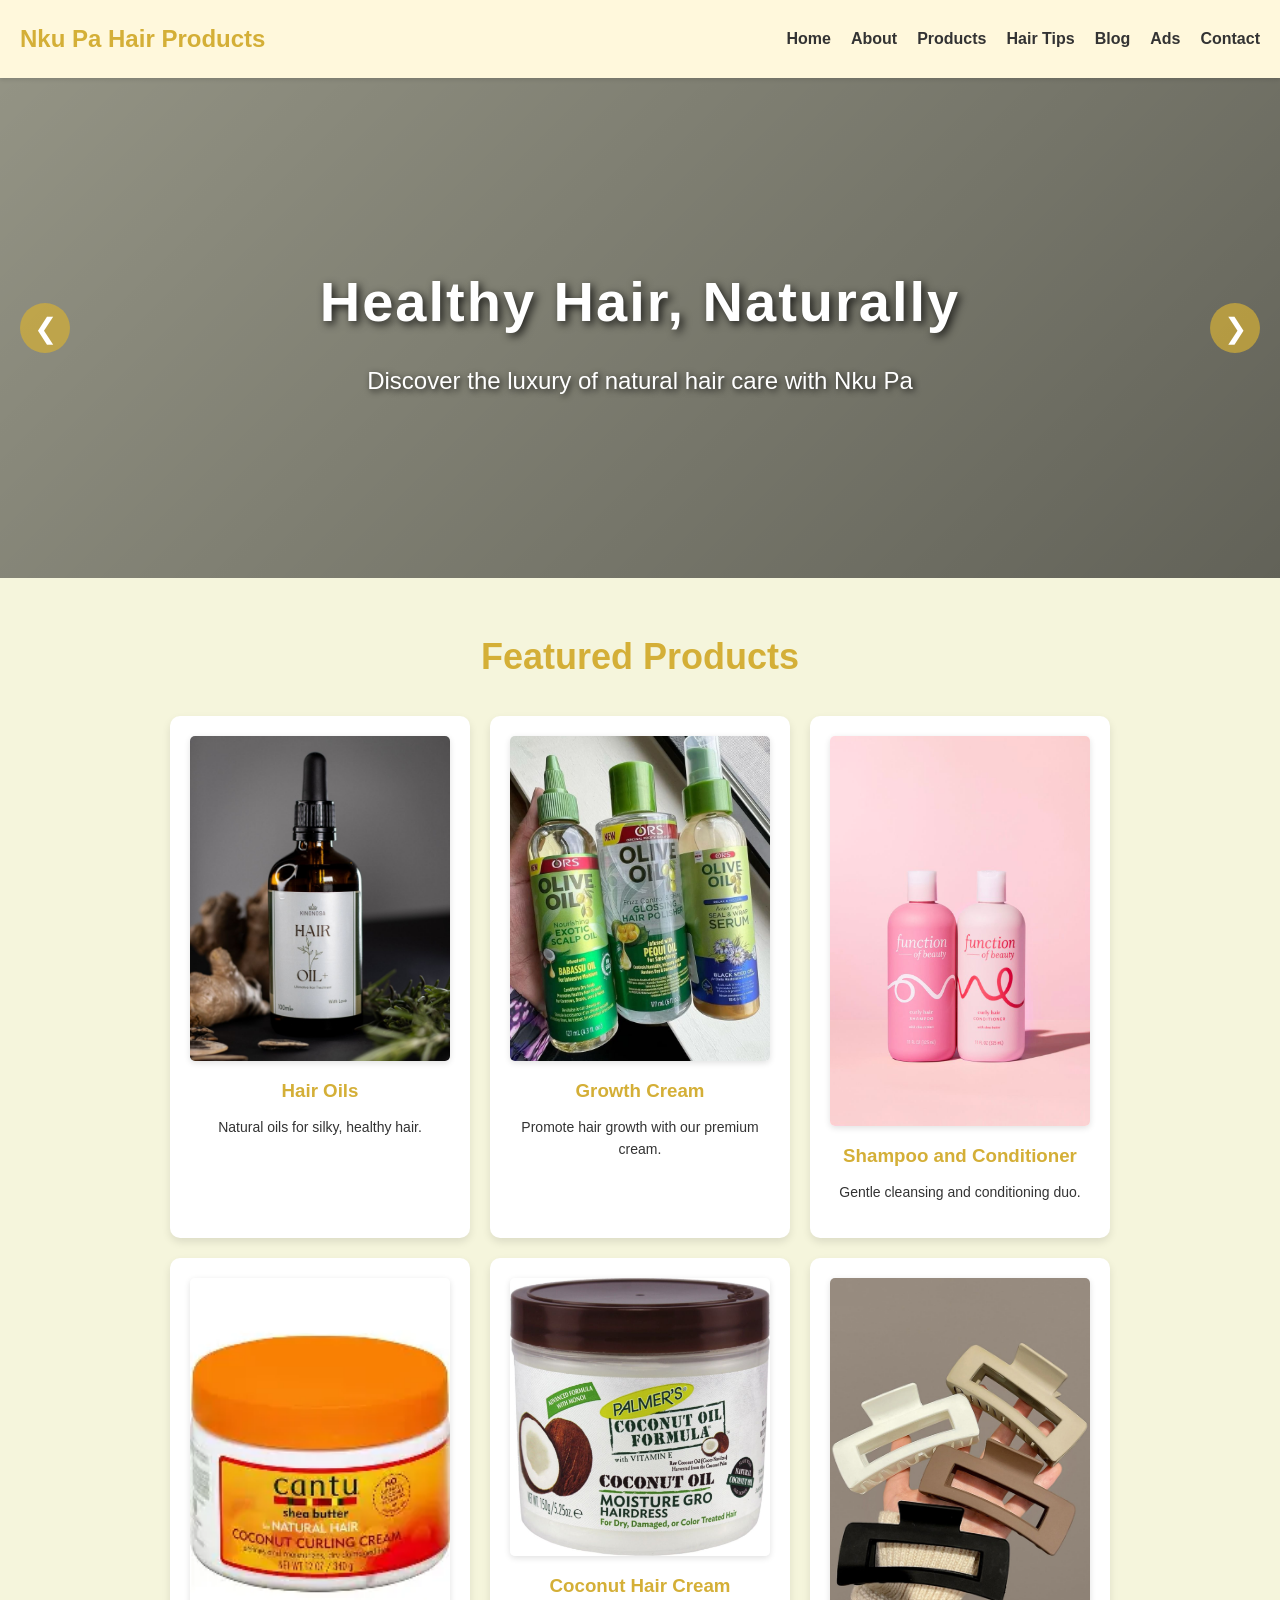
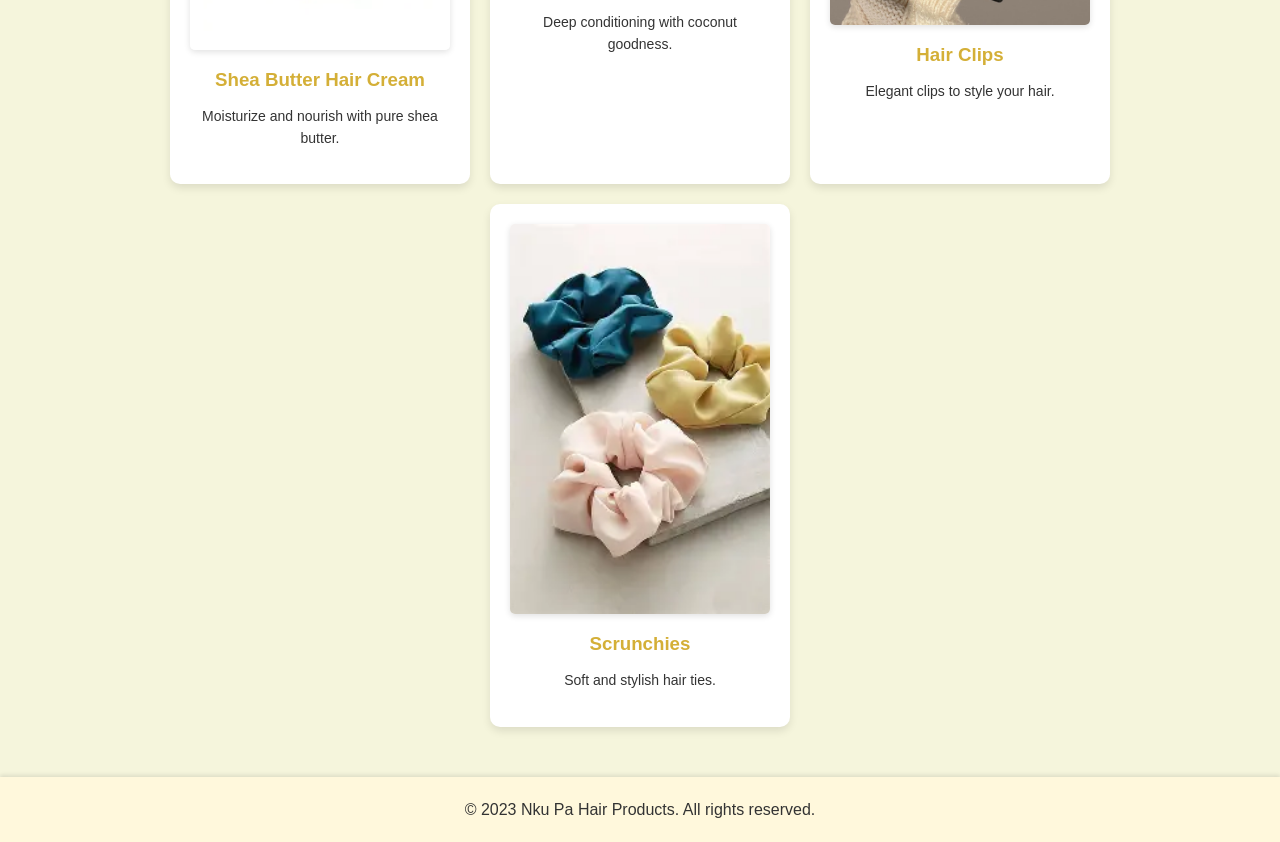
==== index.html @ 6544c378 "Pushing major changes" ====
<!DOCTYPE html>
<html lang="en">
<head>
    <meta charset="UTF-8">
    <meta name="viewport" content="width=device-width, initial-scale=1.0">
    <title>Nku Pa Hair Products - Home</title>
    <link rel="stylesheet" href="src/style.css">
</head>
<body>
    <header>
        <div class="logo">Nku Pa Hair Products</div>
        <nav>
            <ul>
                <li><a href="index.html">Home</a></li>
                <li><a href="pages/about.html">About</a></li>
                <li><a href="pages/products.html">Products</a></li>
                <li><a href="pages/hair-tips.html">Hair Tips</a></li>
                <li><a href="pages/">Blog</a></li>
                <li><a href="pages/">Ads</a></li>
                <li><a href="pages/contact.html">Contact</a></li>
            </ul>
        </nav>
    </header>
    <main>
        <section class="hero" id="heroSlideshow" data-images='["images/pexels-abel-kayode-155872537-10850674.jpg", "images/pexels-abel-kayode-155872537-10850704.jpg", "images/pexels-adrienne-andersen-1174503-2661255.jpg", "images/pexels-bruthethe-1850134.jpg"]'>
            <div class="hero-content">
                <h1>Healthy Hair, Naturally</h1>
                <p>Discover the luxury of natural hair care with Nku Pa</p>
            </div>
            <div class="hero-dots"></div>
            <button class="hero-arrow hero-arrow-left" aria-label="Previous slide">❮</button>
            <button class="hero-arrow hero-arrow-right" aria-label="Next slide">❯</button>
        </section>
        <section class="featured">
            <h2>Featured Products</h2>
            <div class="products-grid">
                <div class="product-card">
                    <img src="images/growthoilnew.jpg" alt="Hair Oils">
                    <h3>Hair Oils</h3>
                    <p>Natural oils for silky, healthy hair.</p>
                </div>
                <div class="product-card">
                    <img src="images/oliveoilset.jpg" alt="Growth Cream">
                    <h3>Growth Cream</h3>
                    <p>Promote hair growth with our premium cream.</p>
                </div>
                <div class="product-card">
                    <img src="images/shaconnew.jpg" alt="Shampoo and Conditioner">
                    <h3>Shampoo and Conditioner</h3>
                    <p>Gentle cleansing and conditioning duo.</p>
                </div>
                <div class="product-card">
                    <img src="images/curly hair cream.webp" alt="Shea Butter Hair Cream">
                    <h3>Shea Butter Hair Cream</h3>
                    <p>Moisturize and nourish with pure shea butter.</p>
                </div>
                <div class="product-card">
                    <img src="images/cocconutnew.jpg" alt="Coconut Hair Cream">
                    <h3>Coconut Hair Cream</h3>
                    <p>Deep conditioning with coconut goodness.</p>
                </div>
                <div class="product-card">
                    <img src="images/clipnew.jpg" alt="Hair Clips">
                    <h3>Hair Clips</h3>
                    <p>Elegant clips to style your hair.</p>
                </div>
                <div class="product-card">
                    <img src="images/scrun.webp" alt="Scrunchies">
                    <h3>Scrunchies</h3>
                    <p>Soft and stylish hair ties.</p>
                </div>
            </div>
        </section>
    </main>
    <footer>
        <p>&copy; 2023 Nku Pa Hair Products. All rights reserved.</p>
    </footer>
    <script src="script.js"></script>
</body>
</html>
---- src/style.css ----
* {
    margin: 0;
    padding: 0;
    box-sizing: border-box;
}

body {
    font-family: 'Arial', sans-serif;
    background-color: #F5F5DC; /* nude */
    color: #333;
    line-height: 1.6;
}

header {
    background-color: #FFF8DC; /* cream */
    padding: 20px;
    display: flex;
    justify-content: space-between;
    align-items: center;
    box-shadow: 0 2px 4px rgba(0,0,0,0.1);
}

.logo {
    font-size: 24px;
    font-weight: bold;
    color: #D4AF37; /* gold */
}

nav ul {
    list-style: none;
    display: flex;
    gap: 20px;
}

nav a {
    text-decoration: none;
    color: #333;
    font-weight: bold;
    transition: color 0.3s;
}

nav a:hover {
    color: #D4AF37;
}

main {
    min-height: calc(100vh - 140px); /* adjust for header and footer */
}

/* Hero Slideshow Styles */
.hero {
    position: relative;
    height: 500px;
    width: 100%;
    overflow: hidden;
    background-size: cover;
    background-position: center;
    background-attachment: fixed;
    transition: background-image 0.8s ease-in-out;
}

/* Dark overlay for better text visibility */
.hero::before {
    content: '';
    position: absolute;
    top: 0;
    left: 0;
    width: 100%;
    height: 100%;
    background: linear-gradient(135deg, rgba(0, 0, 0, 0.4), rgba(0, 0, 0, 0.6));
    z-index: 1;
}

/* Hero content container */
.hero-content {
    position: absolute;
    top: 50%;
    left: 50%;
    transform: translate(-50%, -50%);
    text-align: center;
    color: white;
    width: 100%;
    z-index: 2;
    animation: fadeInContent 1s ease-in-out;
}

/* Fade in animation for text */
@keyframes fadeInContent {
    from {
        opacity: 0;
    }
    to {
        opacity: 1;
    }
}

.hero h1 {
    font-size: 56px;
    font-weight: bold;
    margin-bottom: 15px;
    text-shadow: 3px 3px 8px rgba(0, 0, 0, 0.8);
    letter-spacing: 2px;
}

.hero p {
    font-size: 24px;
    text-shadow: 2px 2px 6px rgba(0, 0, 0, 0.8);
    margin: 0;
}

/* Navigation Dots */
.hero-dots {
    position: absolute;
    bottom: 25px;
    left: 50%;
    transform: translateX(-50%);
    display: flex;
    gap: 12px;
    z-index: 3;
}

.hero-dot {
    width: 12px;
    height: 12px;
    border-radius: 50%;
    background: rgba(255, 255, 255, 0.5);
    cursor: pointer;
    transition: all 0.3s ease;
    border: 2px solid transparent;
}

.hero-dot.active {
    background: #D4AF37;
    border-color: white;
    transform: scale(1.2);
}

.hero-dot:hover {
    background: rgba(212, 175, 55, 0.8);
}

/* Navigation Arrows */
.hero-arrow {
    position: absolute;
    top: 50%;
    transform: translateY(-50%);
    background: rgba(212, 175, 55, 0.7);
    color: white;
    border: none;
    font-size: 28px;
    width: 50px;
    height: 50px;
    cursor: pointer;
    border-radius: 50%;
    z-index: 3;
    transition: all 0.3s ease;
    display: flex;
    align-items: center;
    justify-content: center;
}

.hero-arrow:hover {
    background: rgba(212, 175, 55, 1);
    transform: translateY(-50%) scale(1.1);
}

.hero-arrow-left {
    left: 20px;
}

.hero-arrow-right {
    right: 20px;
}

.featured, .about, .products, .hair-tips, .blog, .ads, .contact {
    padding: 50px;
    max-width: 1200px;
    margin: 0 auto;
}

.featured h2, .about h1, .products h1, .hair-tips h1, .blog h1, .ads h1, .contact h1 {
    text-align: center;
    margin-bottom: 30px;
    color: #D4AF37;
    font-size: 36px;
}

.products-grid, .tips-grid, .blog-posts {
    display: flex;
    flex-wrap: wrap;
    gap: 20px;
    justify-content: center;
}

.product-card, .tip-card, .post-card {
    background: white;
    border-radius: 10px;
    box-shadow: 0 4px 8px rgba(0,0,0,0.1);
    padding: 20px;
    width: 300px;
    text-align: center;
    transition: transform 0.3s, box-shadow 0.3s;
}

.product-card:hover, .tip-card:hover, .post-card:hover {
    transform: translateY(-5px);
    box-shadow: 0 8px 16px rgba(0,0,0,0.2);
}

.product-card img, .post-card img {
    width: 100%;
    height: 200px;
    object-fit: cover;
    border-radius: 5px;
    margin-bottom: 15px;
}

/* Universal image hygiene for this site */
img {
    max-width: 100%;
    height: auto;
    display: block;
    border-radius: 8px;
    box-shadow: 0 2px 6px rgba(0,0,0,0.12);
}

.featured img,
.about img,
.products img,
.hair-tips img,
.blog img,
.ads img,
.contact img {
    width: 100%;
    height: auto;
    object-fit: cover;
}

.product-card h3, .tip-card h3, .post-card h3 {
    margin-bottom: 10px;
    color: #D4AF37;
}

.product-card p, .tip-card p, .post-card p {
    font-size: 14px;
    margin-bottom: 15px;
}

button, .btn {
    background: #D4AF37;
    color: white;
    border: none;
    padding: 10px 20px;
    border-radius: 5px;
    cursor: pointer;
    transition: background 0.3s;
    text-decoration: none;
    display: inline-block;
}

button:hover, .btn:hover {
    background: #B8860B;
}

.about p {
    margin-bottom: 20px;
    text-align: justify;
}

.contact-details {
    margin-bottom: 30px;
}

.contact-details p {
    margin-bottom: 10px;
}

.contact-form {
    display: flex;
    flex-direction: column;
    gap: 15px;
    max-width: 500px;
    margin: 0 auto;
}

input, textarea {
    padding: 10px;
    border: 1px solid #ccc;
    border-radius: 5px;
    font-family: inherit;
}

textarea {
    height: 100px;
    resize: vertical;
}

.whatsapp-btn {
    background: #25D366;
    margin-top: 20px;
}

.whatsapp-btn:hover {
    background: #128C7E;
}

.ads-section {
    margin-bottom: 40px;
    background: white;
    padding: 30px;
    border-radius: 10px;
    box-shadow: 0 4px 8px rgba(0,0,0,0.1);
}

.ads-section h3 {
    color: #D4AF37;
    margin-bottom: 15px;
}

.ads-section p {
    margin-bottom: 20px;
}

footer {
    background-color: #FFF8DC;
    text-align: center;
    padding: 20px;
    box-shadow: 0 -2px 4px rgba(0,0,0,0.1);
}
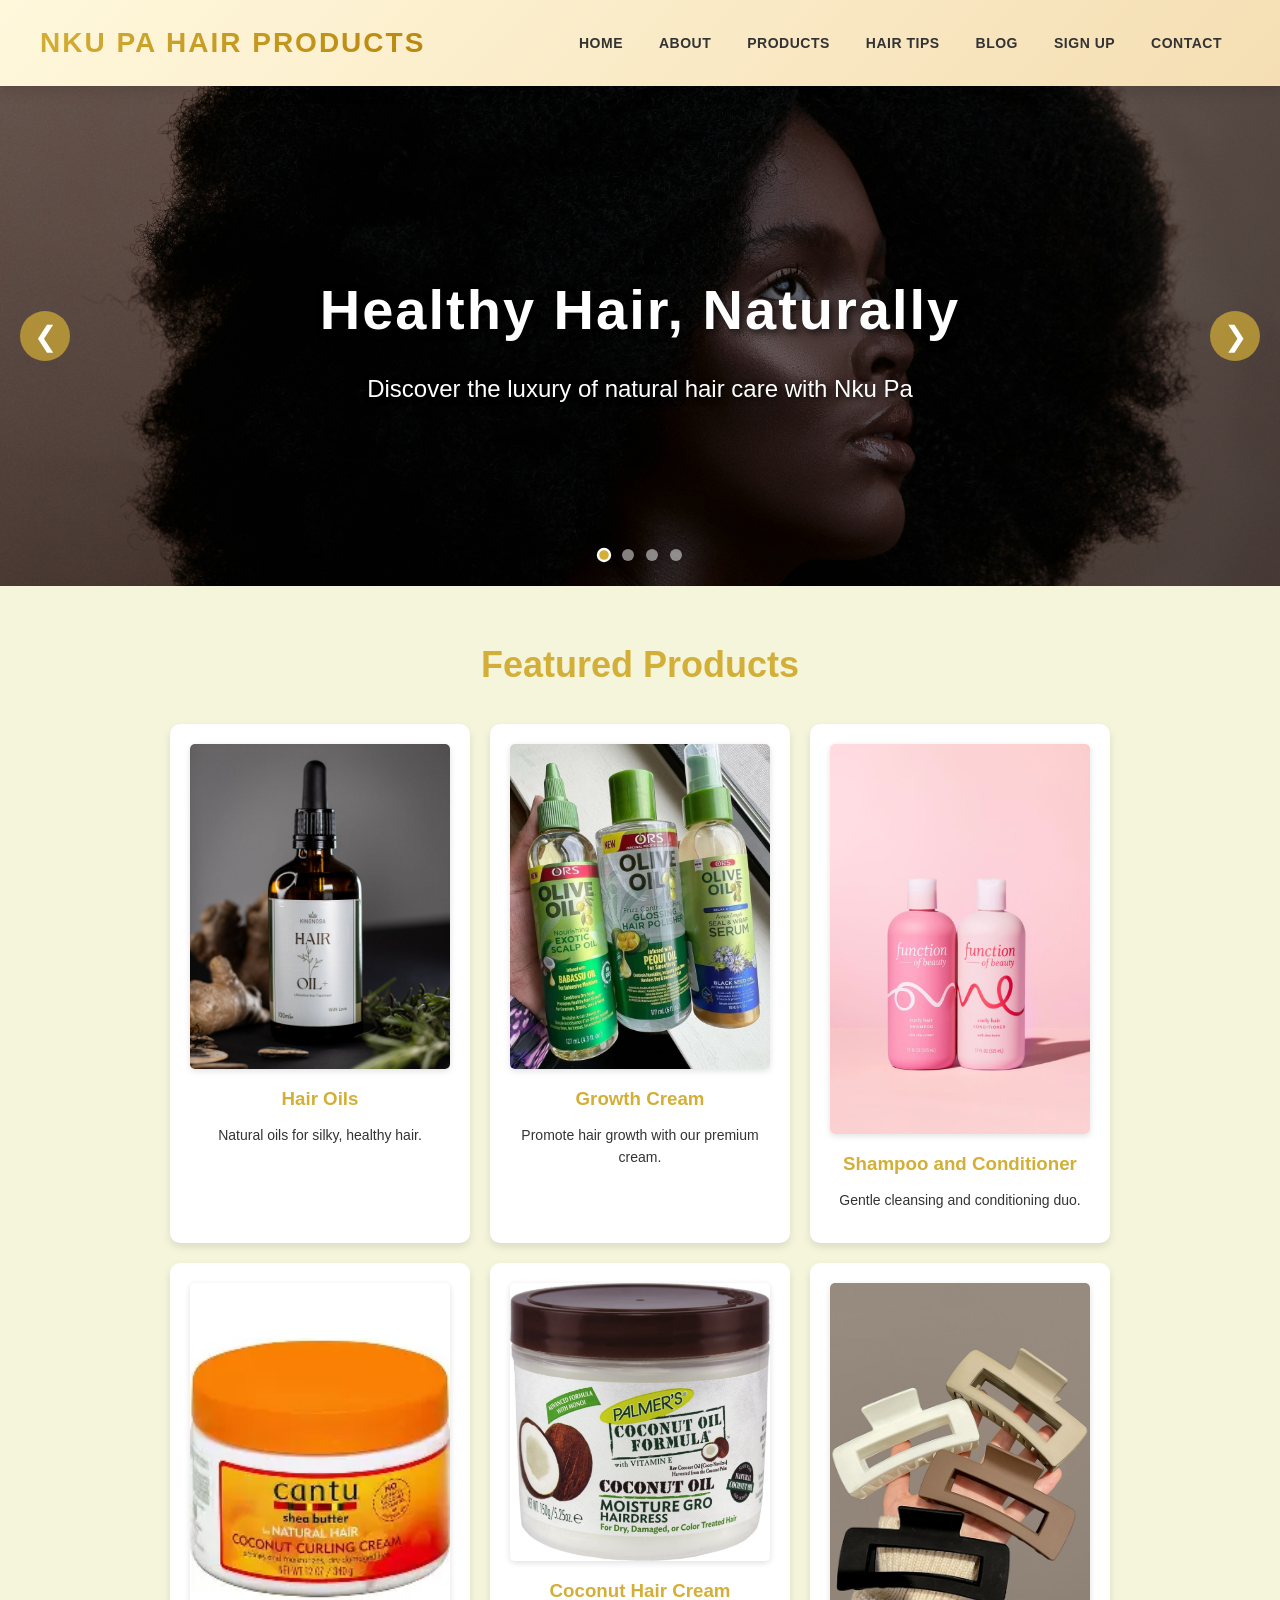
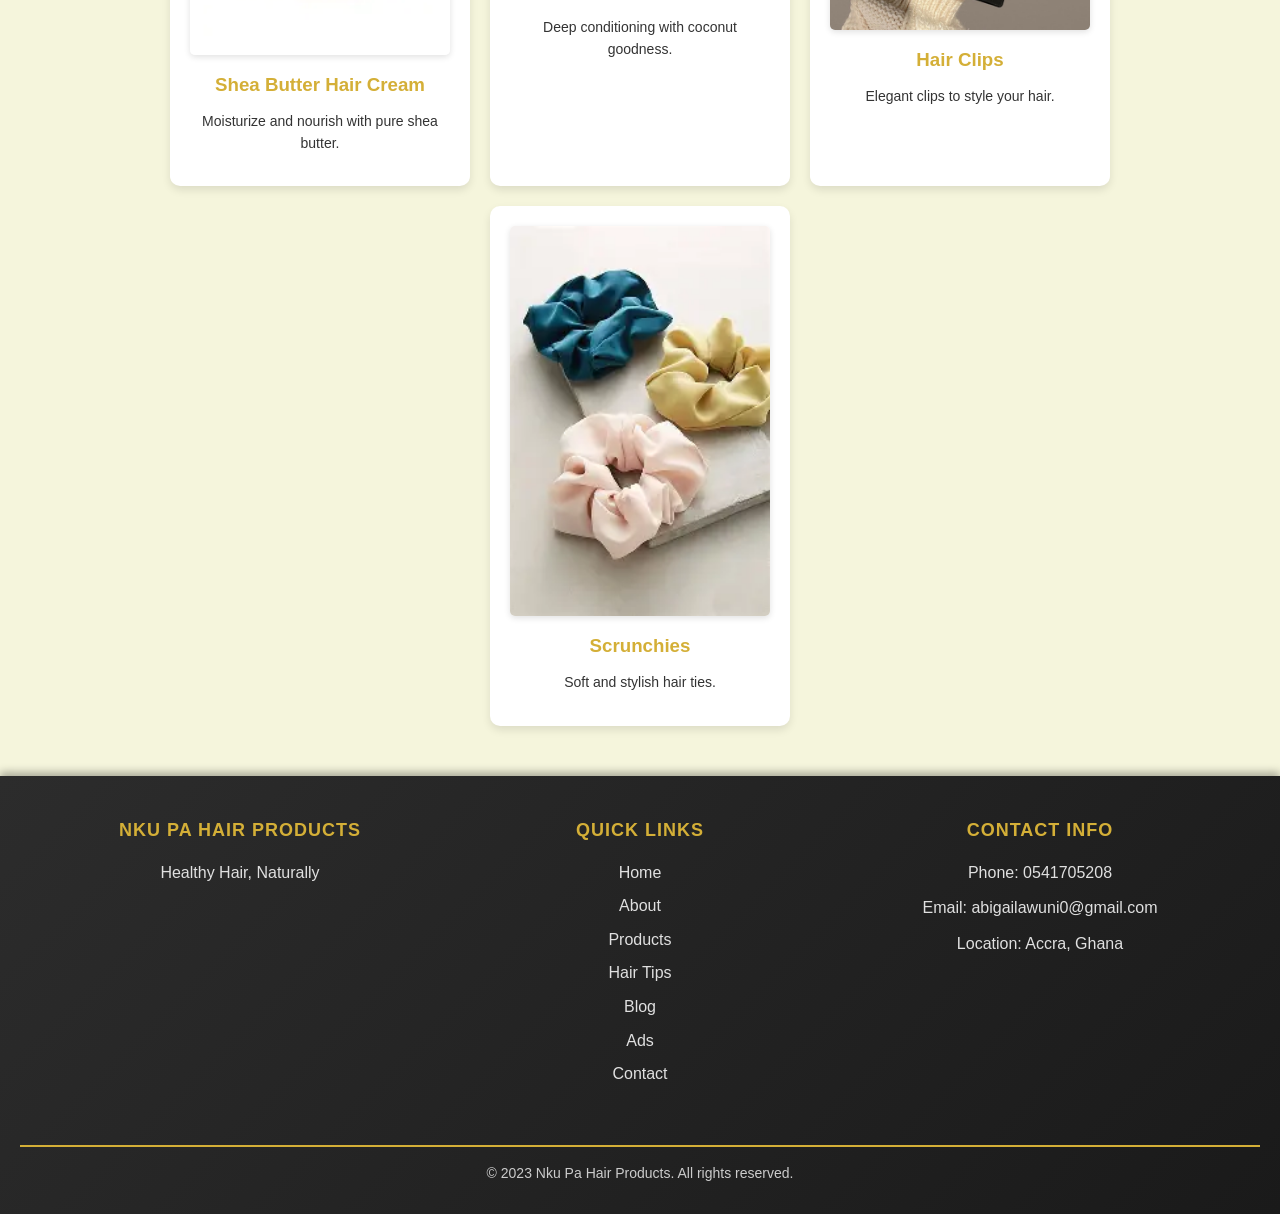
==== commit 10155300: "Pushing major changes" ====
--- a/index.html
+++ b/index.html
@@ -15,14 +15,16 @@
                 <li><a href="pages/about.html">About</a></li>
                 <li><a href="pages/products.html">Products</a></li>
                 <li><a href="pages/hair-tips.html">Hair Tips</a></li>
-                <li><a href="pages/">Blog</a></li>
-                <li><a href="pages/">Ads</a></li>
+                <li><a href="pages/blog.html">Blog</a></li>
+                <li><a href="pages/login.html">Sign Up</a></li>
                 <li><a href="pages/contact.html">Contact</a></li>
             </ul>
         </nav>
     </header>
     <main>
         <section class="hero" id="heroSlideshow" data-images='["images/pexels-abel-kayode-155872537-10850674.jpg", "images/pexels-abel-kayode-155872537-10850704.jpg", "images/pexels-adrienne-andersen-1174503-2661255.jpg", "images/pexels-bruthethe-1850134.jpg"]'>
+            <div class="hero-bg hero-bg-a"></div>
+            <div class="hero-bg hero-bg-b"></div>
             <div class="hero-content">
                 <h1>Healthy Hair, Naturally</h1>
                 <p>Discover the luxury of natural hair care with Nku Pa</p>
@@ -73,8 +75,34 @@
         </section>
     </main>
     <footer>
-        <p>&copy; 2023 Nku Pa Hair Products. All rights reserved.</p>
+        <div class="footer-content">
+            <div class="footer-section">
+                <h3>Nku Pa Hair Products</h3>
+                <p>Healthy Hair, Naturally</p>
+            </div>
+            <div class="footer-section">
+                <h3>Quick Links</h3>
+                <ul>
+                    <li><a href="index.html">Home</a></li>
+                    <li><a href="pages/about.html">About</a></li>
+                    <li><a href="pages/products.html">Products</a></li>
+                    <li><a href="pages/hair-tips.html">Hair Tips</a></li>
+                    <li><a href="pages/blog.html">Blog</a></li>
+                    <li><a href="pages/ads.html">Ads</a></li>
+                    <li><a href="pages/contact.html">Contact</a></li>
+                </ul>
+            </div>
+            <div class="footer-section">
+                <h3>Contact Info</h3>
+                <p>Phone: 0541705208</p>
+                <p>Email: abigailawuni0@gmail.com</p>
+                <p>Location: Accra, Ghana</p>
+            </div>
+        </div>
+        <div class="footer-bottom">
+            <p>&copy; 2023 Nku Pa Hair Products. All rights reserved.</p>
+        </div>
     </footer>
-    <script src="script.js"></script>
+    <script src="src/script.js"></script>
 </body>
 </html>
--- a/src/style.css
+++ b/src/style.css
@@ -12,35 +12,79 @@
 }
 
 header {
-    background-color: #FFF8DC; /* cream */
-    padding: 20px;
+    background: linear-gradient(135deg, #FFF8DC 0%, #F5DEB3 100%);
+    padding: 20px 40px;
     display: flex;
     justify-content: space-between;
     align-items: center;
-    box-shadow: 0 2px 4px rgba(0,0,0,0.1);
+    box-shadow: 0 4px 15px rgba(0, 0, 0, 0.12);
+    position: sticky;
+    top: 0;
+    z-index: 100;
 }
 
 .logo {
-    font-size: 24px;
+    font-size: 28px;
     font-weight: bold;
-    color: #D4AF37; /* gold */
+    color: #D4AF37;
+    letter-spacing: 2px;
+    text-transform: uppercase;
+    background: linear-gradient(135deg, #D4AF37 0%, #B8860B 100%);
+    -webkit-background-clip: text;
+    -webkit-text-fill-color: transparent;
+    background-clip: text;
+    transition: transform 0.3s ease;
+}
+
+.logo:hover {
+    transform: scale(1.05);
 }
 
 nav ul {
     list-style: none;
     display: flex;
-    gap: 20px;
+    gap: 0;
+}
+
+nav ul li {
+    position: relative;
 }
 
 nav a {
     text-decoration: none;
     color: #333;
-    font-weight: bold;
-    transition: color 0.3s;
+    font-weight: 600;
+    padding: 12px 18px;
+    display: block;
+    transition: all 0.3s ease;
+    position: relative;
+    font-size: 14px;
+    text-transform: uppercase;
+    letter-spacing: 0.5px;
+}
+
+nav a::before {
+    content: '';
+    position: absolute;
+    bottom: 0;
+    left: 0;
+    width: 0;
+    height: 3px;
+    background: linear-gradient(90deg, #D4AF37 0%, #B8860B 100%);
+    transition: width 0.4s cubic-bezier(0.25, 0.46, 0.45, 0.94);
 }
 
 nav a:hover {
     color: #D4AF37;
+}
+
+nav a:hover::before {
+    width: 100%;
+}
+
+nav a:hover {
+    background-color: rgba(212, 175, 55, 0.08);
+    border-radius: 4px;
 }
 
 main {
@@ -53,10 +97,62 @@
     height: 500px;
     width: 100%;
     overflow: hidden;
+}
+
+.about-hero {
+    position: relative;
+    height: 380px;
+    background-image: url('../images/pexels-adrienne-andersen-1174503-2661255.jpg');
     background-size: cover;
     background-position: center;
-    background-attachment: fixed;
-    transition: background-image 0.8s ease-in-out;
+    display: flex;
+    align-items: center;
+    justify-content: center;
+    color: white;
+    margin-bottom: 40px;
+}
+
+.about-hero-overlay {
+    content: '';
+    position: absolute;
+    inset: 0;
+    background: linear-gradient(180deg, rgba(0,0,0,0.35), rgba(0,0,0,0.6));
+    z-index: 0;
+}
+
+.about-hero-content {
+    position: relative;
+    z-index: 1;
+    text-align: center;
+}
+
+.about-hero-content h1 {
+    font-size: 42px;
+    color: #FFD700;
+    margin-bottom: 10px;
+}
+
+.about-hero-content p {
+    font-size: 20px;
+    color: #F5F5DC;
+}
+
+.hero-bg {
+    position: absolute;
+    top: 0;
+    left: 0;
+    width: 100%;
+    height: 100%;
+    background-size: cover;
+    background-position: center;
+    background-repeat: no-repeat;
+    opacity: 0;
+    transition: opacity 1.2s ease-in-out;
+    z-index: 0;
+}
+
+.hero-bg.active {
+    opacity: 1;
 }
 
 /* Dark overlay for better text visibility */
@@ -243,6 +339,13 @@
 
 .product-card p, .tip-card p, .post-card p {
     font-size: 14px;
+    margin-bottom: 12px;
+}
+
+.product-price {
+    font-size: 18px;
+    font-weight: bold;
+    color: #B8860B;
     margin-bottom: 15px;
 }
 
@@ -322,8 +425,191 @@
 }
 
 footer {
-    background-color: #FFF8DC;
-    text-align: center;
-    padding: 20px;
-    box-shadow: 0 -2px 4px rgba(0,0,0,0.1);
+    background: linear-gradient(135deg, #2C2C2C 0%, #1a1a1a 100%);
+    color: #FFFFFF;
+    text-align: center;
+    padding: 30px 20px;
+    box-shadow: 0 -4px 8px rgba(0,0,0,0.3);
+    position: relative;
+}
+
+.footer-content {
+    display: flex;
+    justify-content: space-around;
+    flex-wrap: wrap;
+    max-width: 1200px;
+    margin: 0 auto;
+    padding-bottom: 20px;
+}
+
+.footer-section {
+    flex: 1;
+    min-width: 200px;
+    margin: 10px;
+}
+
+.footer-section h3 {
+    color: #D4AF37;
+    margin-bottom: 15px;
+    font-size: 18px;
+    font-weight: 600;
+    text-transform: uppercase;
+    letter-spacing: 1px;
+}
+
+.footer-section p {
+    color: #E0E0E0;
+    margin-bottom: 10px;
+    line-height: 1.6;
+}
+
+.footer-section ul {
+    list-style: none;
+    padding: 0;
+}
+
+.footer-section ul li {
+    margin-bottom: 8px;
+}
+
+.footer-section a {
+    text-decoration: none;
+    color: #E0E0E0;
+    transition: all 0.3s ease;
+    font-weight: 400;
+}
+
+.footer-section a:hover {
+    color: #D4AF37;
+    transform: translateX(5px);
+}
+
+.footer-bottom {
+    border-top: 2px solid #D4AF37;
+    padding-top: 15px;
+    margin-top: 20px;
+    color: #CCCCCC;
+    font-size: 14px;
+}
+
+/* Login Page Styles */
+.login {
+    padding: 60px 20px;
+    min-height: calc(100vh - 280px);
+    display: flex;
+    align-items: center;
+    justify-content: center;
+    background-color: #F5F5DC;
+}
+
+.login-container {
+    width: 100%;
+    max-width: 450px;
+}
+
+.login-card {
+    background: white;
+    border-radius: 15px;
+    padding: 50px 40px;
+    box-shadow: 0 8px 30px rgba(0, 0, 0, 0.15);
+    border-top: 4px solid #D4AF37;
+}
+
+.login-card h1 {
+    text-align: center;
+    color: #D4AF37;
+    font-size: 32px;
+    margin-bottom: 10px;
+}
+
+.login-subtitle {
+    text-align: center;
+    color: #666;
+    margin-bottom: 30px;
+    font-size: 14px;
+}
+
+.login-form {
+    display: flex;
+    flex-direction: column;
+    gap: 20px;
+}
+
+.form-group {
+    display: flex;
+    flex-direction: column;
+}
+
+.form-group label {
+    font-weight: 600;
+    color: #333;
+    margin-bottom: 8px;
+    font-size: 14px;
+}
+
+.form-group input[type="email"],
+.form-group input[type="password"] {
+    padding: 12px 15px;
+    border: 1px solid #ddd;
+    border-radius: 8px;
+    font-size: 14px;
+    font-family: inherit;
+    transition: border-color 0.3s, box-shadow 0.3s;
+}
+
+.form-group input[type="email"]:focus,
+.form-group input[type="password"]:focus {
+    outline: none;
+    border-color: #D4AF37;
+    box-shadow: 0 0 8px rgba(212, 175, 55, 0.2);
+}
+
+.form-group.checkbox {
+    flex-direction: row;
+    align-items: center;
+    gap: 8px;
+}
+
+.form-group.checkbox input[type="checkbox"] {
+    width: 16px;
+    height: 16px;
+    cursor: pointer;
+    accent-color: #D4AF37;
+}
+
+.form-group.checkbox label {
+    margin-bottom: 0;
+    cursor: pointer;
+    font-weight: normal;
+}
+
+.login-btn {
+    padding: 12px 20px;
+    font-size: 16px;
+    font-weight: 600;
+    margin-top: 10px;
+    width: 100%;
+}
+
+.login-footer {
+    margin-top: 30px;
+    text-align: center;
+    font-size: 14px;
+}
+
+.login-footer p {
+    margin-bottom: 10px;
+    color: #666;
+}
+
+.login-footer a {
+    color: #D4AF37;
+    text-decoration: none;
+    font-weight: 600;
+    transition: color 0.3s;
+}
+
+.login-footer a:hover {
+    color: #B8860B;
+    text-decoration: underline;
 }
